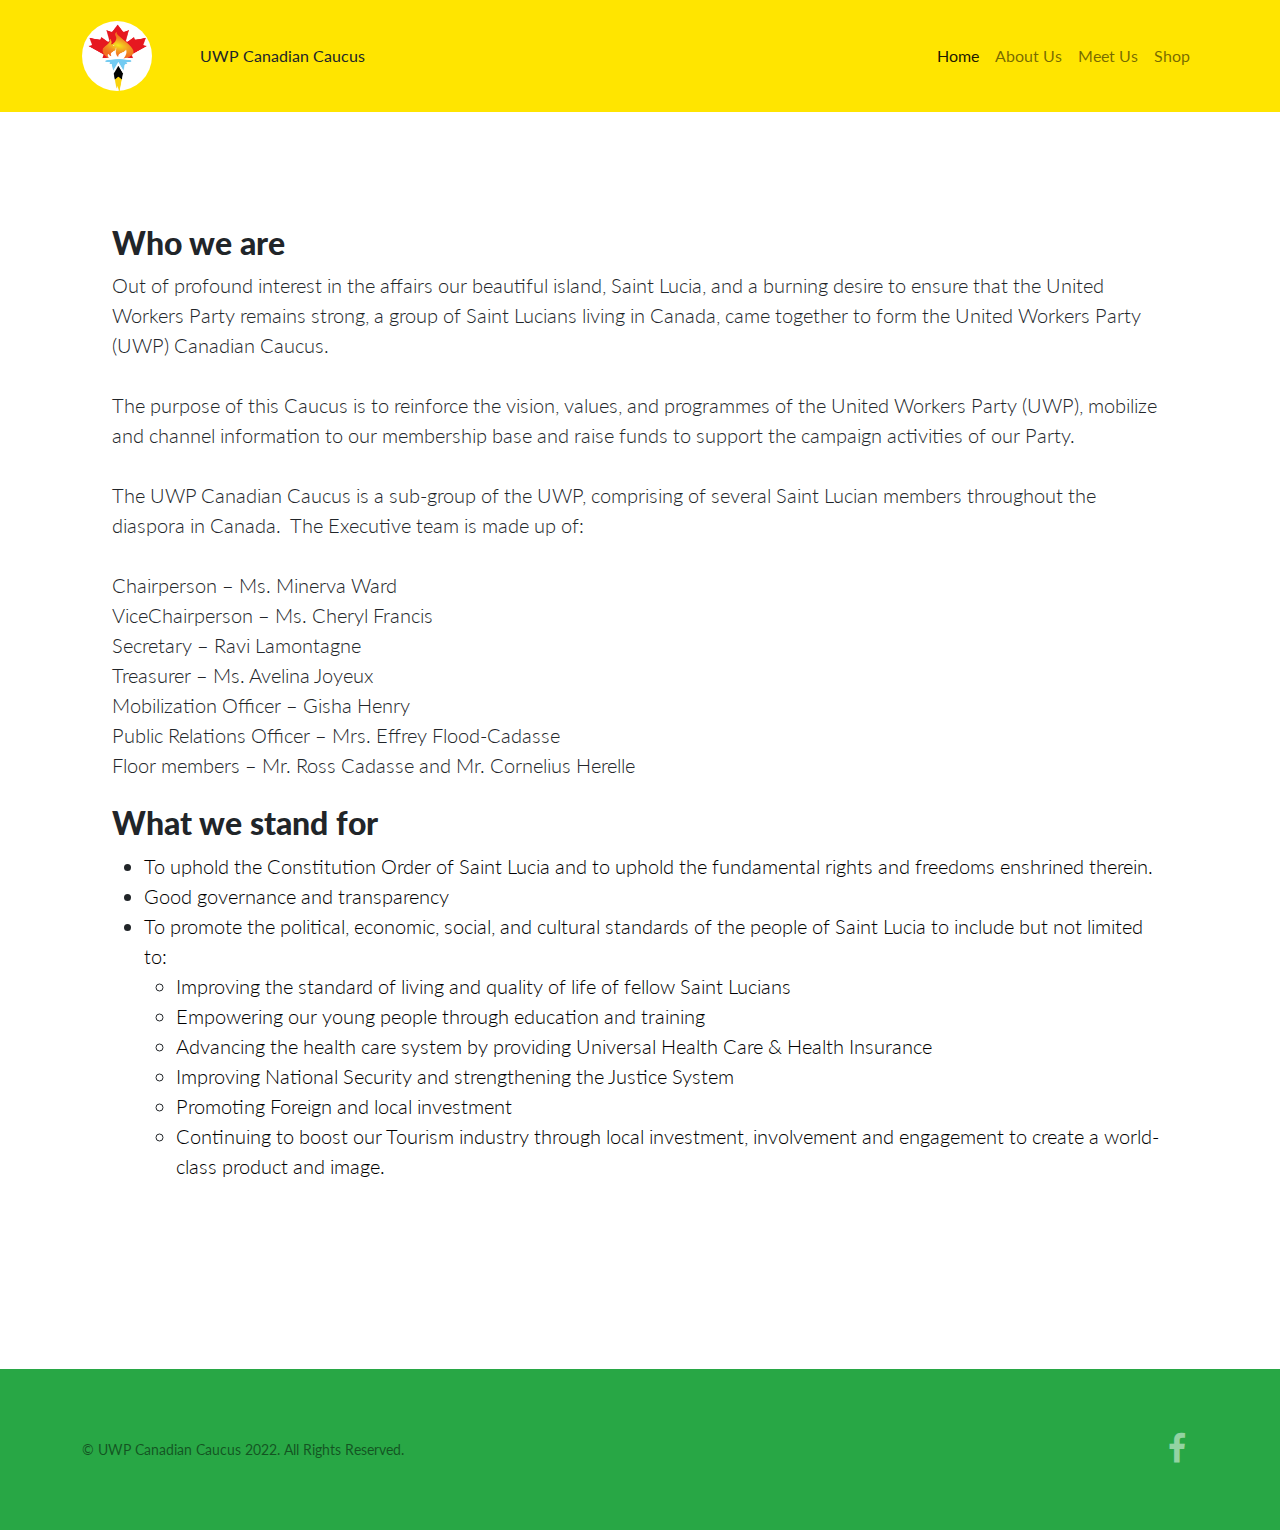
==== about-us.html @ cacf230f "Initial Commit" ====
<!DOCTYPE html>
<html lang="en-us">

<head>
    <meta charset="utf-8">
    <meta name="viewport" content="width=device-width, initial-scale=1.0, shrink-to-fit=no">
    <title>UWP Canadian Caucus | About Us</title>
    <meta name="twitter:card" content="summary">
    <meta property="og:type" content="website">
    <link rel="stylesheet" href="assets/bootstrap/css/bootstrap.min.css">
    <link rel="stylesheet" href="https://fonts.googleapis.com/css?family=Lato:300,400,700,300italic,400italic,700italic&amp;display=swap">
    <link rel="stylesheet" href="https://cdnjs.cloudflare.com/ajax/libs/font-awesome/4.7.0/css/font-awesome.min.css">
    <link rel="stylesheet" href="assets/css/styles.css">
</head>

<body>
    <nav class="navbar navbar-light navbar-expand-md py-3 bg-yellow">
        <div class="container"><a class="navbar-brand d-flex align-items-center" href="index.html"><span class="bs-icon-sm bs-icon-rounded bs-icon-primary d-flex justify-content-center align-items-center me-2"><img class="rounded-circle" src="assets/img/canadian-logo.png" width="70" height="70" alt="UWP Canadian Caucus Logo" loading="lazy"></span></a><span class="ps-lg-4">UWP Canadian Caucus</span><button data-bs-toggle="collapse" class="navbar-toggler" data-bs-target="#navcol-2"><span class="visually-hidden">Toggle navigation</span><span class="navbar-toggler-icon"></span></button>
            <div class="collapse navbar-collapse" id="navcol-2">
                <ul class="navbar-nav ms-auto">
                    <li class="nav-item"><a class="nav-link active" href="index.html">Home</a></li>
                    <li class="nav-item"><a class="nav-link" href="about-us.html">About Us</a></li>
                    <li class="nav-item"><a class="nav-link" href="meet-us.html">Meet Us</a></li>
                    <li class="nav-item"><a class="nav-link" href="http://flambeau.deco-apparel.com" rel="external">Shop</a></li>
                </ul>
            </div>
        </div>
    </nav>
    <section class="showcase">
        <div class="container-fluid p-0">
            <div class="row g-0">
                <div class="col-lg-12 my-auto order-lg-1 showcase-text">
                    <h2><strong>Who we are</strong><br></h2>
                    <p class="lead mb-0">Out of profound interest in the affairs our beautiful island, Saint Lucia, and a burning desire to ensure that the United Workers Party remains strong, a group of Saint Lucians living in Canada, came together to form the United Workers Party (UWP) Canadian Caucus.<br><br>The purpose of this Caucus is to reinforce the vision, values, and programmes of the United Workers Party (UWP), mobilize and channel information to our membership base and raise funds to support the campaign activities of our Party.<br><br>The UWP Canadian Caucus is a sub-group of the UWP, comprising of several Saint Lucian members throughout the diaspora in Canada.&nbsp; The Executive team is made up of:<br><br>Chairperson – Ms. Minerva Ward<br>ViceChairperson – Ms. Cheryl Francis<br>Secretary – Ravi Lamontagne<br>Treasurer – Ms. Avelina Joyeux<br>Mobilization Officer – Gisha Henry<br>Public Relations Officer – Mrs. Effrey Flood-Cadasse<br>Floor members – Mr. Ross Cadasse and Mr. Cornelius Herelle</p>
                    <h2 class="mt-lg-0 pt-lg-4 mt-md-3 mt-sm-2 mt-2"><strong>What we stand for</strong><br></h2>
                    <ul>
                        <li class="lead"><span style="color: rgb(0, 0, 0);">To uphold the Constitution Order of Saint Lucia and to uphold the fundamental rights and freedoms enshrined therein.</span><br></li>
                        <li class="lead"><span style="color: rgb(0, 0, 0);">Good governance and transparency</span><br></li>
                        <li class="lead"><span style="color: rgb(0, 0, 0);">To promote the political, economic, social, and cultural standards of the people of Saint Lucia to include but not limited to:</span>
                            <ul>
                                <li><span style="color: black;">Improving the&nbsp;standard of living and quality of life of fellow Saint Lucians</span><br></li>
                                <li><span style="color: black;">Empowering our&nbsp;young people through education and training</span><br></li>
                                <li><span style="color: black;">Advancing the&nbsp;health care system by providing Universal Health Care &amp; Health Insurance</span><br></li>
                            </ul>
                            <ul>
                                <li><span style="color: black;">Improving&nbsp;National Security and strengthening the Justice System</span><br></li>
                                <li><span style="color: black;">Promoting&nbsp;Foreign and local investment</span><br></li>
                                <li><span style="color: black;">Continuing to&nbsp;boost our Tourism industry through local investment, involvement and engagement&nbsp;to create a world-class product and image.</span><br><br></li>
                            </ul><br>
                        </li>
                    </ul>
                </div>
            </div>
        </div>
    </section>
    <footer class="bg-success footer">
        <div class="container">
            <div class="row">
                <div class="col-lg-6 text-center text-lg-start my-auto h-100">
                    <p class="text-black-50 small mb-4 mb-lg-0">© UWP Canadian Caucus 2022. All Rights Reserved.</p>
                </div>
                <div class="col-lg-6 text-center text-lg-end my-auto h-100">
                    <ul class="list-inline mb-0">
                        <li class="list-inline-item"><a href="https://www.facebook.com/profile.php?id=100088137423182"><i class="fa fa-facebook text-white-50 fa-2x fa-fw"></i></a></li>
                    </ul>
                </div>
            </div>
        </div>
    </footer>
    <script src="https://cdn.jsdelivr.net/npm/bootstrap@5.2.2/dist/js/bootstrap.bundle.min.js"></script>
    <script src="assets/js/bs-init.js"></script>
</body>

</html>
---- assets/css/styles.css ----
.bg-yellow {
  background-color: #ffe500;
}

.rounded-image {
  border-radius: 50%;
}

.fit-cover {
  object-fit: cover;
}

.bs-icon {
  --bs-icon-size: .75rem;
  display: flex;
  flex-shrink: 0;
  justify-content: center;
  align-items: center;
  font-size: var(--bs-icon-size);
  width: calc(var(--bs-icon-size) * 2);
  height: calc(var(--bs-icon-size) * 2);
  color: var(--bs-primary);
}

.bs-icon-xs {
  --bs-icon-size: 1rem;
  width: calc(var(--bs-icon-size) * 1.5);
  height: calc(var(--bs-icon-size) * 1.5);
}

.bs-icon-sm {
  --bs-icon-size: 1rem;
}

.bs-icon-md {
  --bs-icon-size: 1.5rem;
}

.bs-icon-lg {
  --bs-icon-size: 2rem;
}

.bs-icon-xl {
  --bs-icon-size: 2.5rem;
}

.bs-icon.bs-icon-primary {
  color: var(--bs-white);
  background: var(--bs-primary);
}

.bs-icon.bs-icon-primary-light {
  color: var(--bs-primary);
  background: rgba(var(--bs-primary-rgb), .2);
}

.bs-icon.bs-icon-semi-white {
  color: var(--bs-primary);
  background: rgba(255, 255, 255, .5);
}

.bs-icon.bs-icon-rounded {
  border-radius: .5rem;
}

.bs-icon.bs-icon-circle {
  border-radius: 50%;
}
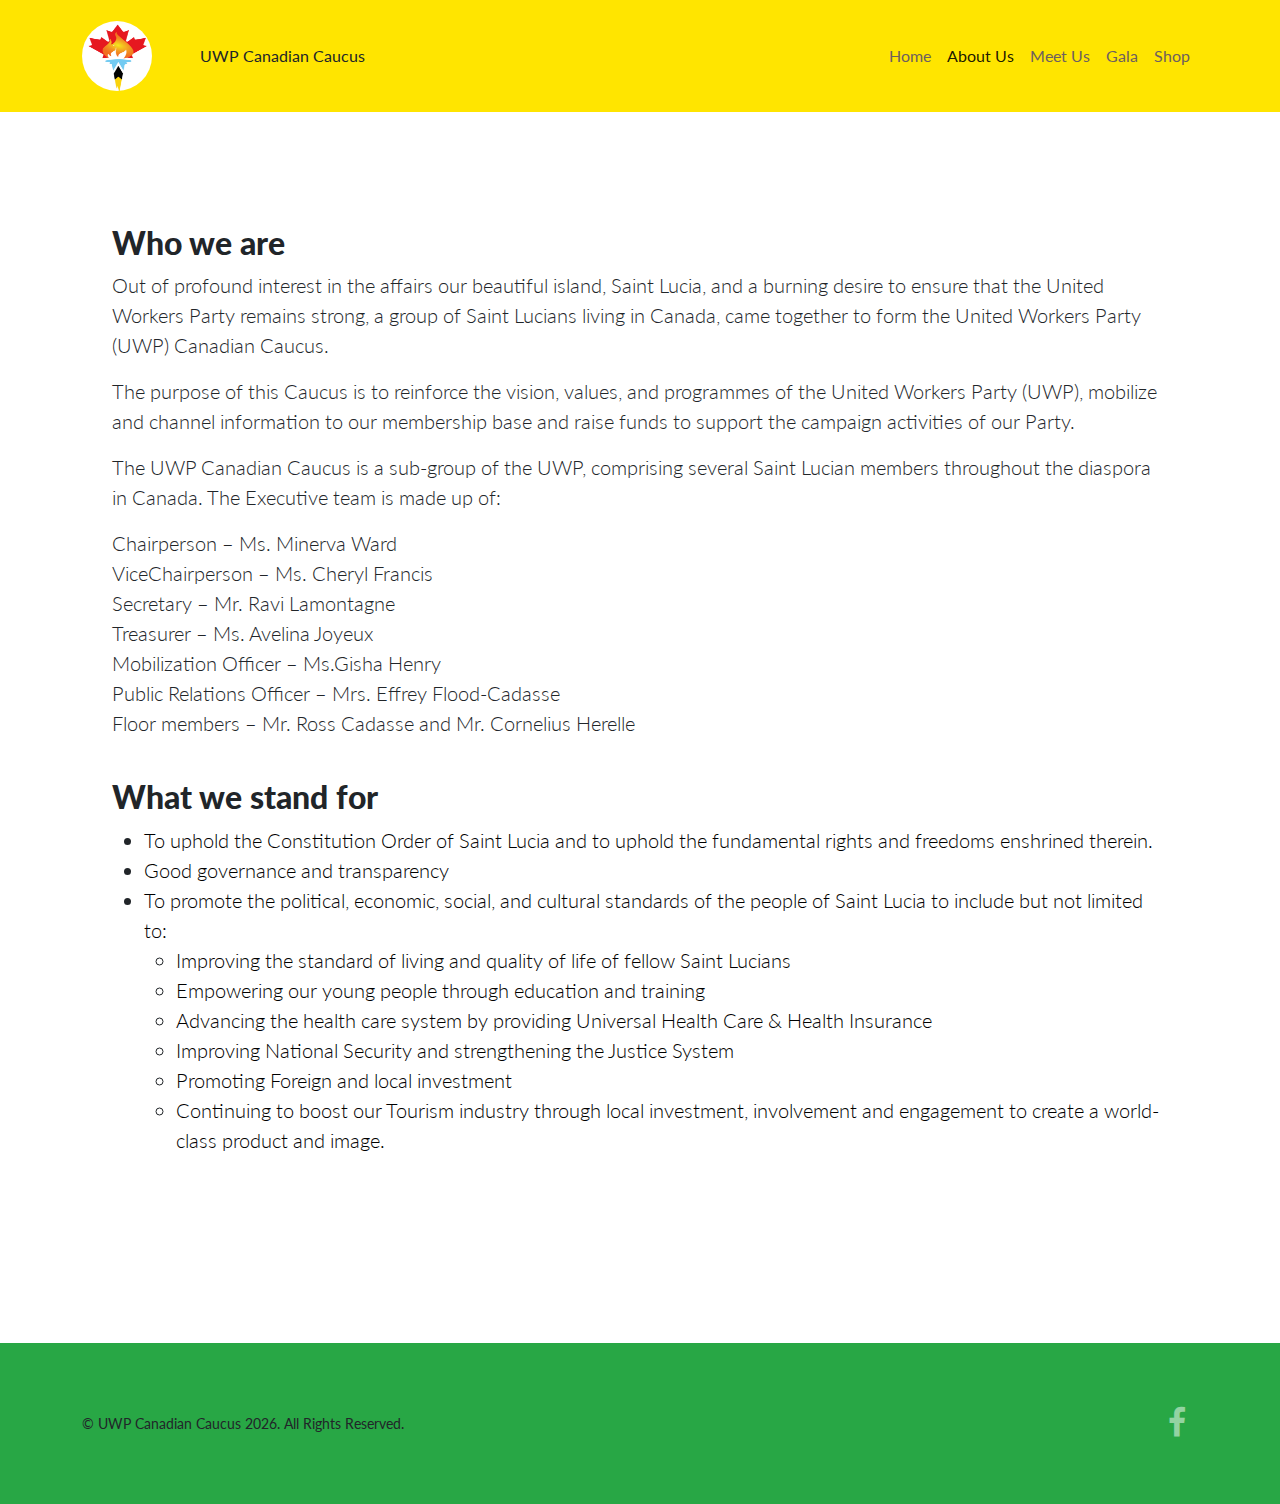
==== commit c62ce492: "Add link to gala, improve accessibility, change treasurer" ====
--- a/about-us.html
+++ b/about-us.html
@@ -15,12 +15,13 @@
 
 <body>
     <nav class="navbar navbar-light navbar-expand-md py-3 bg-yellow">
-        <div class="container"><a class="navbar-brand d-flex align-items-center" href="index.html"><span class="bs-icon-sm bs-icon-rounded bs-icon-primary d-flex justify-content-center align-items-center me-2"><img class="rounded-circle" src="assets/img/canadian-logo.png" width="70" height="70" alt="UWP Canadian Caucus Logo" loading="lazy"></span></a><span class="ps-lg-4">UWP Canadian Caucus</span><button data-bs-toggle="collapse" class="navbar-toggler" data-bs-target="#navcol-2"><span class="visually-hidden">Toggle navigation</span><span class="navbar-toggler-icon"></span></button>
+        <div class="container"><a class="navbar-brand d-flex align-items-center" href="/"><span class="bs-icon-sm bs-icon-rounded bs-icon-primary d-flex justify-content-center align-items-center me-2"><img class="rounded-circle" src="assets/img/canadian-logo.png" width="70" height="70" alt="UWP Canadian Caucus Logo" loading="lazy"></span></a><span class="ps-lg-4">UWP Canadian Caucus</span><button data-bs-toggle="collapse" class="navbar-toggler" data-bs-target="#navcol-2"><span class="visually-hidden">Toggle navigation</span><span class="navbar-toggler-icon"></span></button>
             <div class="collapse navbar-collapse" id="navcol-2">
                 <ul class="navbar-nav ms-auto">
-                    <li class="nav-item"><a class="nav-link active" href="index.html">Home</a></li>
+                    <li class="nav-item"><a class="nav-link active" href="/">Home</a></li>
                     <li class="nav-item"><a class="nav-link" href="about-us.html">About Us</a></li>
                     <li class="nav-item"><a class="nav-link" href="meet-us.html">Meet Us</a></li>
+                    <li class="nav-item"><a class="nav-link" href="https://flambeaucanadacaucusgala2024.myshopify.com" rel="external">Gala</a></li>
                     <li class="nav-item"><a class="nav-link" href="http://flambeau.deco-apparel.com" rel="external">Shop</a></li>
                 </ul>
             </div>
@@ -30,8 +31,27 @@
         <div class="container-fluid p-0">
             <div class="row g-0">
                 <div class="col-lg-12 my-auto order-lg-1 showcase-text">
-                    <h2><strong>Who we are</strong><br></h2>
-                    <p class="lead mb-0">Out of profound interest in the affairs our beautiful island, Saint Lucia, and a burning desire to ensure that the United Workers Party remains strong, a group of Saint Lucians living in Canada, came together to form the United Workers Party (UWP) Canadian Caucus.<br><br>The purpose of this Caucus is to reinforce the vision, values, and programmes of the United Workers Party (UWP), mobilize and channel information to our membership base and raise funds to support the campaign activities of our Party.<br><br>The UWP Canadian Caucus is a sub-group of the UWP, comprising of several Saint Lucian members throughout the diaspora in Canada.&nbsp; The Executive team is made up of:<br><br>Chairperson – Ms. Minerva Ward<br>ViceChairperson – Ms. Cheryl Francis<br>Secretary – Ravi Lamontagne<br>Treasurer – Ms. Avelina Joyeux<br>Mobilization Officer – Gisha Henry<br>Public Relations Officer – Mrs. Effrey Flood-Cadasse<br>Floor members – Mr. Ross Cadasse and Mr. Cornelius Herelle</p>
+                    <h2><strong>Who we are</strong><br /></h2>
+                    <p class="lead">Out of profound interest in the affairs our beautiful island, Saint Lucia, and a
+                        burning desire to ensure that the United Workers Party remains strong, a group of Saint Lucians
+                        living in Canada, came together to form the United Workers Party (UWP) Canadian Caucus.
+                    </p>
+                    <p class="lead">The purpose of this Caucus is to reinforce the vision, values, and programmes of the
+                        United Workers Party (UWP), mobilize and channel information to our membership base and raise
+                        funds to support the campaign activities of our Party.
+                    </p>
+                    <p class="lead">The UWP Canadian Caucus is a sub-group of the UWP, comprising several Saint
+                        Lucian members throughout the diaspora in Canada. The Executive team is made up of:
+                    </p>
+                    <p class="lead">
+                        Chairperson – Ms. Minerva Ward<br />
+                        ViceChairperson – Ms. Cheryl Francis<br />
+                        Secretary – Mr. Ravi Lamontagne<br />
+                        Treasurer – Ms. Avelina Joyeux<br />
+                        Mobilization Officer – Ms.Gisha Henry<br />
+                        Public Relations Officer – Mrs. Effrey Flood-Cadasse<br />
+                        Floor members – Mr. Ross Cadasse and Mr. Cornelius Herelle
+                    </p>
                     <h2 class="mt-lg-0 pt-lg-4 mt-md-3 mt-sm-2 mt-2"><strong>What we stand for</strong><br></h2>
                     <ul>
                         <li class="lead"><span style="color: rgb(0, 0, 0);">To uphold the Constitution Order of Saint Lucia and to uphold the fundamental rights and freedoms enshrined therein.</span><br></li>
@@ -57,11 +77,15 @@
         <div class="container">
             <div class="row">
                 <div class="col-lg-6 text-center text-lg-start my-auto h-100">
-                    <p class="text-black-50 small mb-4 mb-lg-0">© UWP Canadian Caucus 2022. All Rights Reserved.</p>
+                    <p class="text-black-100 small mb-4 mb-lg-0">© UWP Canadian Caucus <span id="year"></span>. All Rights Reserved.</p>
                 </div>
                 <div class="col-lg-6 text-center text-lg-end my-auto h-100">
                     <ul class="list-inline mb-0">
-                        <li class="list-inline-item"><a href="https://www.facebook.com/profile.php?id=100088137423182"><i class="fa fa-facebook text-white-50 fa-2x fa-fw"></i></a></li>
+                        <li class="list-inline-item">
+                            <a href="https://www.facebook.com/profile.php?id=100088137423182"  rel="external" target="_blank" title="Flambeau Canada Caucus Facebook Page">
+                                <i class="fa fa-facebook text-white-50 fa-2x fa-fw"></i>
+                            </a>
+                        </li>
                     </ul>
                 </div>
             </div>
@@ -69,6 +93,7 @@
     </footer>
     <script src="https://cdn.jsdelivr.net/npm/bootstrap@5.2.2/dist/js/bootstrap.bundle.min.js"></script>
     <script src="assets/js/bs-init.js"></script>
+    <script src="assets/js/custom.js"></script>
 </body>
 
 </html>--- a/assets/css/styles.css
+++ b/assets/css/styles.css
@@ -1,15 +1,12 @@
 .bg-yellow {
   background-color: #ffe500;
 }
-
 .rounded-image {
   border-radius: 50%;
 }
-
 .fit-cover {
   object-fit: cover;
 }
-
 .bs-icon {
   --bs-icon-size: .75rem;
   display: flex;
@@ -21,48 +18,42 @@
   height: calc(var(--bs-icon-size) * 2);
   color: var(--bs-primary);
 }
-
 .bs-icon-xs {
   --bs-icon-size: 1rem;
   width: calc(var(--bs-icon-size) * 1.5);
   height: calc(var(--bs-icon-size) * 1.5);
 }
-
 .bs-icon-sm {
   --bs-icon-size: 1rem;
 }
-
 .bs-icon-md {
   --bs-icon-size: 1.5rem;
 }
-
 .bs-icon-lg {
   --bs-icon-size: 2rem;
 }
-
 .bs-icon-xl {
   --bs-icon-size: 2.5rem;
 }
-
 .bs-icon.bs-icon-primary {
   color: var(--bs-white);
   background: var(--bs-primary);
 }
-
 .bs-icon.bs-icon-primary-light {
   color: var(--bs-primary);
   background: rgba(var(--bs-primary-rgb), .2);
 }
-
 .bs-icon.bs-icon-semi-white {
   color: var(--bs-primary);
   background: rgba(255, 255, 255, .5);
 }
-
 .bs-icon.bs-icon-rounded {
   border-radius: .5rem;
 }
-
 .bs-icon.bs-icon-circle {
   border-radius: 50%;
 }
+nav .nav-link {
+  color: #6d5f5f;
+}
+.text-muted.card-text {}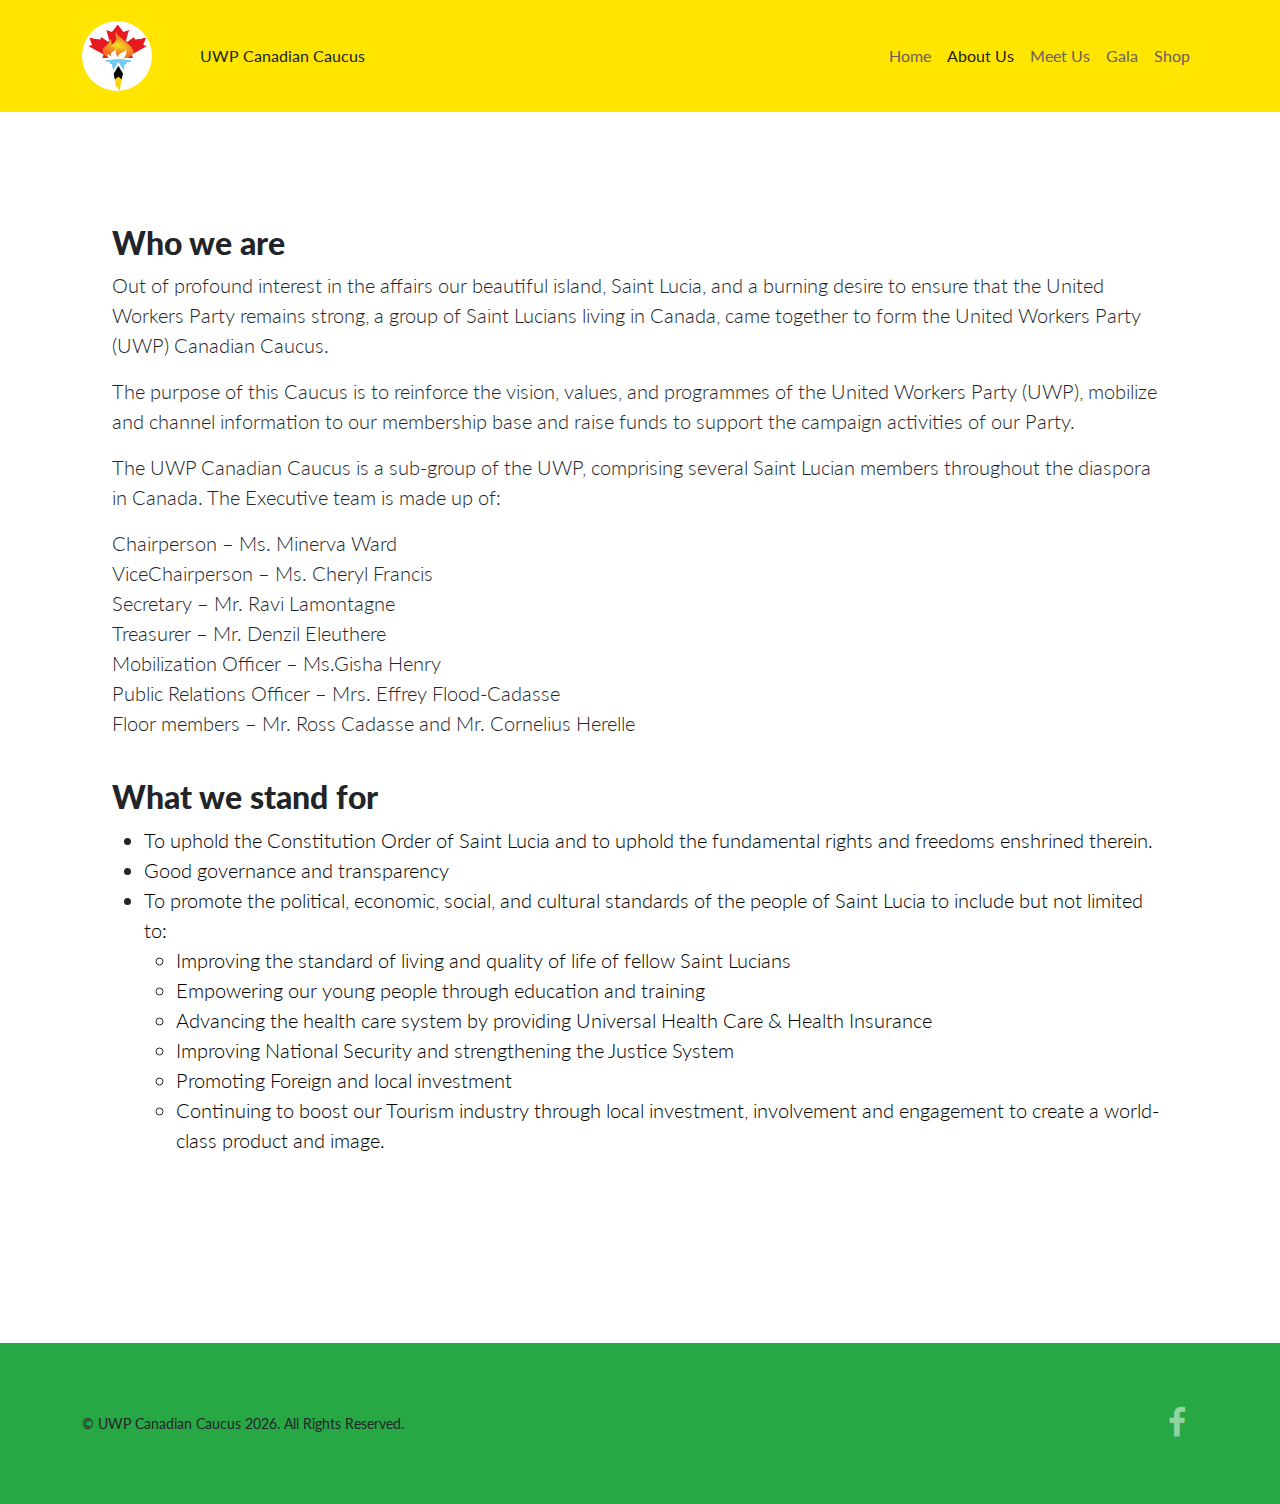
==== commit d76f32f7: "change treasurer on about us page and add favicon" ====
--- a/about-us.html
+++ b/about-us.html
@@ -5,6 +5,7 @@
     <meta charset="utf-8">
     <meta name="viewport" content="width=device-width, initial-scale=1.0, shrink-to-fit=no">
     <title>UWP Canadian Caucus | About Us</title>
+    <link rel="icon" type="image/x-icon" href="assets/img/favicon.ico">
     <meta name="twitter:card" content="summary">
     <meta property="og:type" content="website">
     <link rel="stylesheet" href="assets/bootstrap/css/bootstrap.min.css">
@@ -47,7 +48,7 @@
                         Chairperson – Ms. Minerva Ward<br />
                         ViceChairperson – Ms. Cheryl Francis<br />
                         Secretary – Mr. Ravi Lamontagne<br />
-                        Treasurer – Ms. Avelina Joyeux<br />
+                        Treasurer – Mr. Denzil Eleuthere<br />
                         Mobilization Officer – Ms.Gisha Henry<br />
                         Public Relations Officer – Mrs. Effrey Flood-Cadasse<br />
                         Floor members – Mr. Ross Cadasse and Mr. Cornelius Herelle
